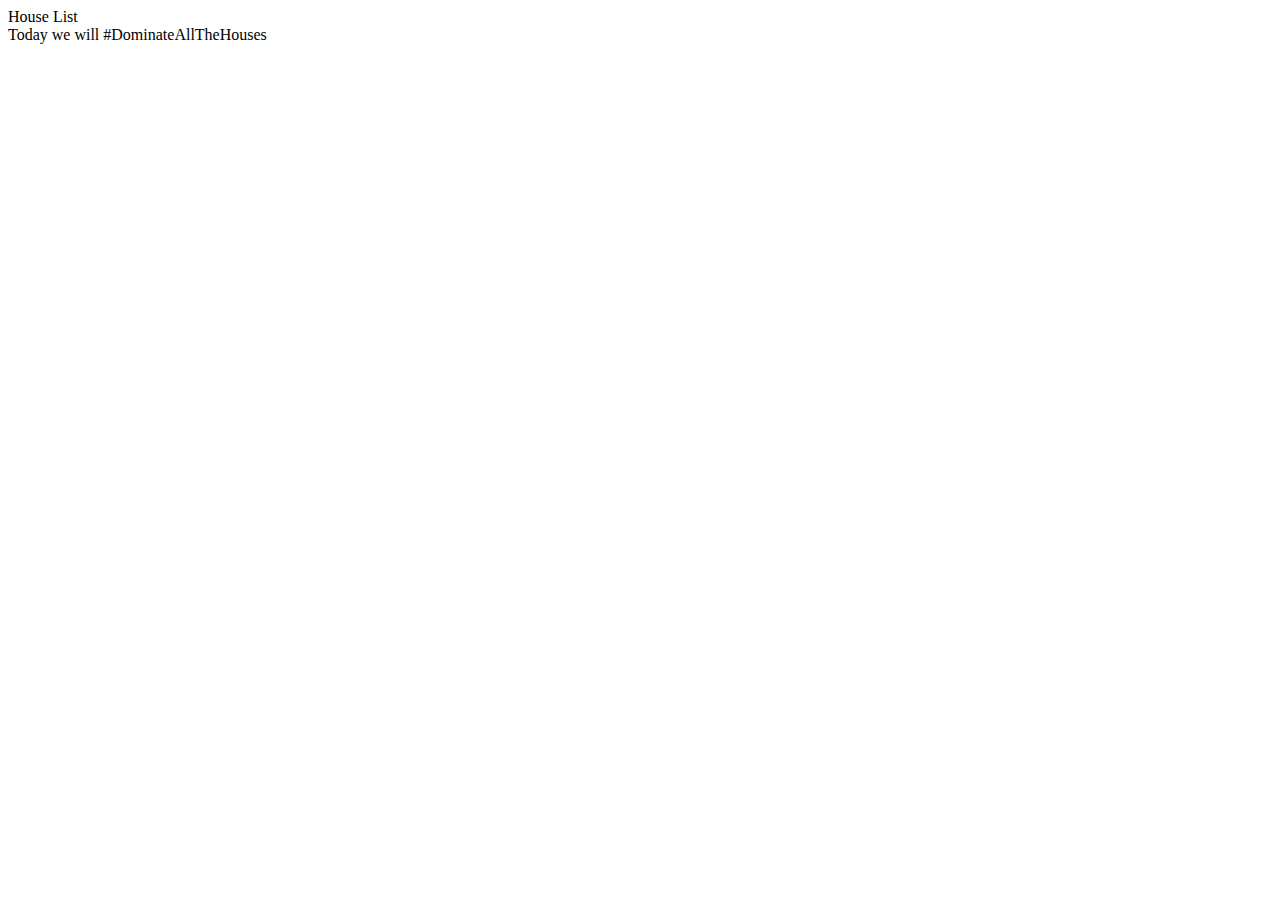
==== index.html @ 00418b83 "Updates the Readme and adds skeleton for Horello" ====
<!DOCTYPE html>
<html lang="en">
<head>
  <meta charset="UTF-8">
  <meta http-equiv="X-UA-Compatible" content="IE=edge">
  <title>Horello</title>

  <!-- Bootstrap stuff -->
  <link rel="stylesheet" href="../../../lib/bootstrap/css/bootstrap.min.css">
  <script src="../../../lib/jquery.js"></script>
  <script src="../../../lib/bootstrap/js/bootstrap.min.js"></script>

  <!-- Our Styles -->
  <link rel="stylesheet" href="css/style.css" type="text/css">
</head>
<body>
  <header>
    <a class="header-logo"
    href="#"><span class="header-logo-default"></span></a>
  </header>

  <!-- PART 5. Modal -->

  <div class="board">
    <div class="list-container">
      <div class="list">
        <div class="list-header">
          <span class="list-title">House List</span>
        </div>
        <div class="list-cards">
          <div class="card">
            <div class="card-body">
              Today we will #DominateAllTheHouses
            </div>
          </div>
        </div>
        <div class="list-footer">
          <!-- PART 2. Add card button -->

          <!-- PART 4. Collapse -->
        </div>
      </div>
    </div>

    <!-- PART 1. Add list button -->


  </div>

</body>
</html>
---- css/style.css ----
@import url(https://fonts.googleapis.com/css?family=Cabin:500,600,700);

body {
  line-height: 18px;
  height: 100vh;

  /** PART 1 CSS here */
}

header {
  position: relative;
  overflow: hidden;

  /** PART 1 CSS here */
}

.header-logo {
  bottom: 0;
  display: block;
  left: 50%;
  margin-left: -40px;
  top: 5px;
  text-align: center;
  position: absolute;
  width: 5pc;
  height: 30px;
  z-index: 2;
  opacity: 0.5;
  transition: opacity ease-in 85ms;
}

.header-logo-default {
  background-image: url(../../img/title.png);
  background-position: top right;
  background-repeat: no-repeat;
  background-size: 5pc 30px;
  right: 0;
  top: 0;
  height: 30px;
  width: 5pc;
  position: absolute;
}

a {
  background-color: transparent;
}


/* BOARD */

.add-list-container {
  padding: 5px;
}

.add-list {
  /** PART 1 CSS here */
}

.add-list:hover {
  /** PART 1 CSS here */
}

.add-list-form {
  /** PART 4 CSS here */
}

.board {
  overflow-x: auto;
  overflow-y: hidden;
  height: calc(100% - 40px);
  padding-bottom: 1em;

  /** PART 2 CSS here */
}


/* LISTS */

.list-container {
  height: 100%;
}

.list {
  box-sizing: border-box;
  max-height: 100%;

  /** PART 2 CSS here */
}

.list-header {
  display: block;
  position: relative;

  /** PART 2 CSS here */
}

.list-footer {
  /** PART 2 CSS here */
}

.list-title {
  /** PART 2 CSS here */
}

.add-card {
  /** PART 2 CSS here */
}

.add-card:hover {
  /** PART 2 CSS here */
}


/* CARDS */

.list-cards {
  min-height: 0;

  /** PART 3 CSS here */
}

.card {
  /** PART 3 CSS here */
}

.card-body {
  /** PART 3 CSS here */
}

.card-more {
  /** PART 3 CSS here */
}

/** PART 4 CSS here: add card form */
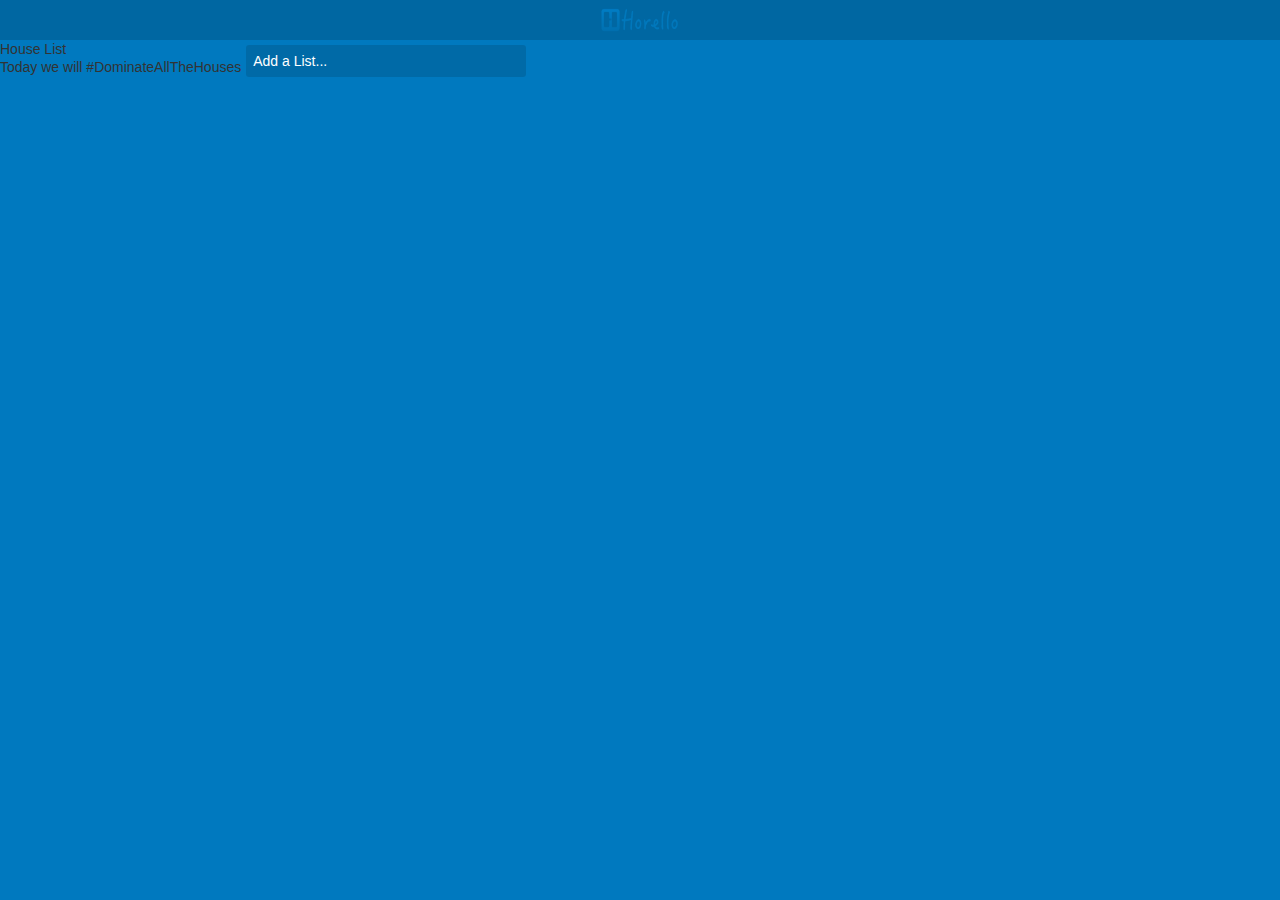
==== commit f4999c16: "Adds images, libraries, and beginning of the static website" ====
--- a/index.html
+++ b/index.html
@@ -6,9 +6,9 @@
   <title>Horello</title>
 
   <!-- Bootstrap stuff -->
-  <link rel="stylesheet" href="../../../lib/bootstrap/css/bootstrap.min.css">
-  <script src="../../../lib/jquery.js"></script>
-  <script src="../../../lib/bootstrap/js/bootstrap.min.js"></script>
+  <link rel="stylesheet" href="lib/bootstrap/css/bootstrap.min.css">
+  <script src="lib/jquery.js"></script>
+  <script src="lib/bootstrap/js/bootstrap.min.js"></script>
 
   <!-- Our Styles -->
   <link rel="stylesheet" href="css/style.css" type="text/css">
@@ -43,8 +43,11 @@
     </div>
 
     <!-- PART 1. Add list button -->
-
-
+    <div class="list-container">
+      <div class="add-list-container">
+        <button class = 'add-list' type="button" name="button">Add a List...</button>
+      </div>
+    </div>
   </div>
 
 </body>
--- a/css/style.css
+++ b/css/style.css
@@ -3,14 +3,17 @@
 body {
   line-height: 18px;
   height: 100vh;
-
+  background-color: rgb(0,121,191);
+  font: sans-serif;
   /** PART 1 CSS here */
 }
 
 header {
   position: relative;
   overflow: hidden;
-
+  padding: 5px;
+  height: 40px;
+  background-color: rgba(0,0,0,.15);
   /** PART 1 CSS here */
 }
 
@@ -30,7 +33,7 @@
 }
 
 .header-logo-default {
-  background-image: url(../../img/title.png);
+  background-image: url(../img/title.png);
   background-position: top right;
   background-repeat: no-repeat;
   background-size: 5pc 30px;
@@ -47,12 +50,23 @@
 
 
 /* BOARD */
-
 .add-list-container {
   padding: 5px;
+  height: 100%;
 }
 
 .add-list {
+  background: rgba(0,0,0,.12);
+  color: #fff;
+  border: 0;
+  text-align: left;
+  height: auto;
+  min-height: 30px;
+  border-radius: 3px;
+  margin-bottom: 5px;
+  width: 280px;
+  padding: 7px;
+  display: flex;
   /** PART 1 CSS here */
 }
 
@@ -69,7 +83,7 @@
   overflow-y: hidden;
   height: calc(100% - 40px);
   padding-bottom: 1em;
-
+  display: flex;
   /** PART 2 CSS here */
 }
 
@@ -83,7 +97,8 @@
 .list {
   box-sizing: border-box;
   max-height: 100%;
-
+  display: flex;
+  flex-direction: column;
   /** PART 2 CSS here */
 }
 
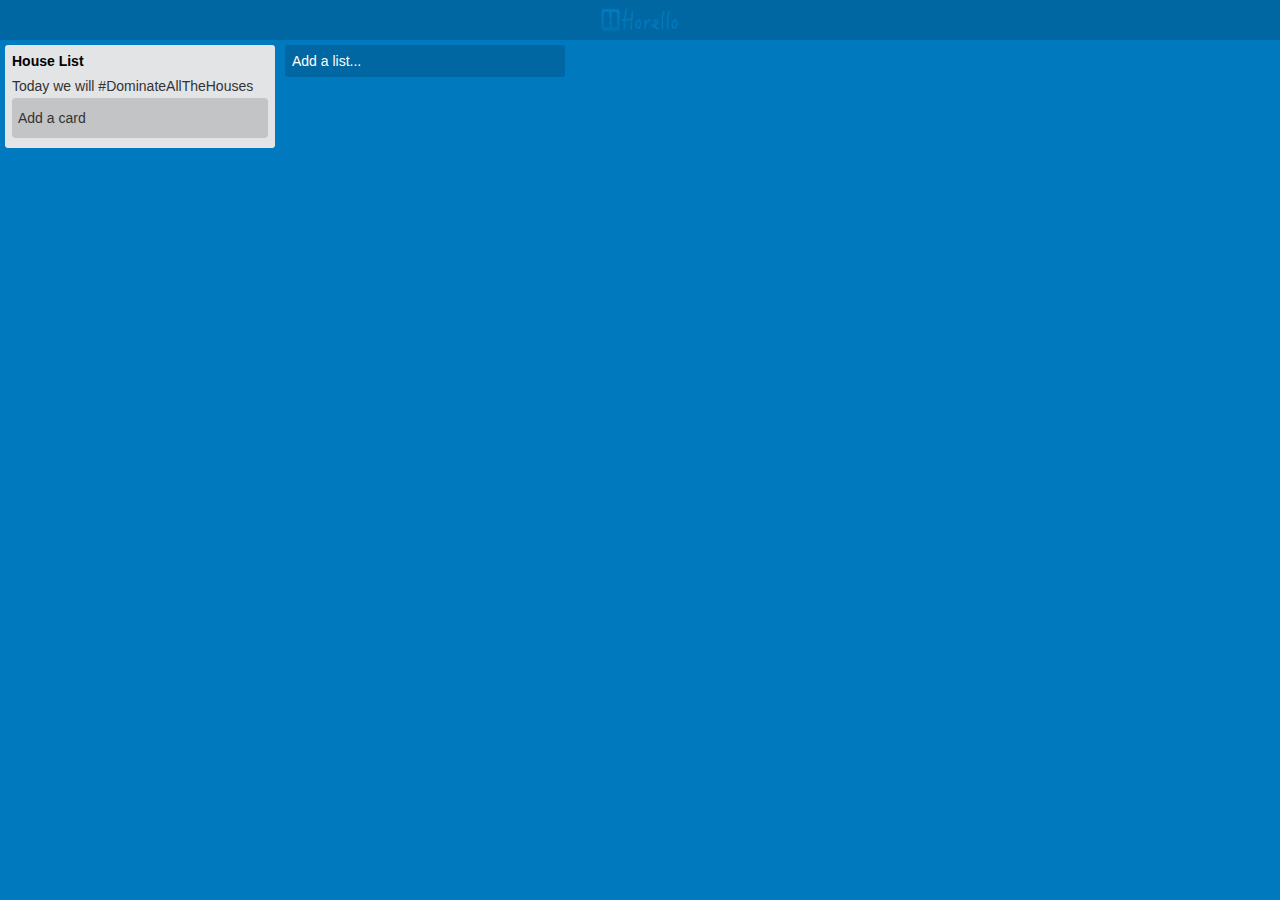
==== commit 8edb0085: "creates the add card in trello" ====
--- a/index.html
+++ b/index.html
@@ -36,7 +36,7 @@
         </div>
         <div class="list-footer">
           <!-- PART 2. Add card button -->
-
+          <button class = 'add-card' type="button" name="button">Add a card</button>
           <!-- PART 4. Collapse -->
         </div>
       </div>
@@ -45,7 +45,7 @@
     <!-- PART 1. Add list button -->
     <div class="list-container">
       <div class="add-list-container">
-        <button class = 'add-list' type="button" name="button">Add a List...</button>
+        <button class = 'add-list' type="button" name="button">Add a list...</button>
       </div>
     </div>
   </div>
--- a/css/style.css
+++ b/css/style.css
@@ -56,7 +56,7 @@
 }
 
 .add-list {
-  background: rgba(0,0,0,.12);
+  background-color: rgba(0,0,0,.15);
   color: #fff;
   border: 0;
   text-align: left;
@@ -71,6 +71,7 @@
 }
 
 .add-list:hover {
+  background-color: rgba(0, 0, 0, 0.3)
   /** PART 1 CSS here */
 }
 
@@ -99,29 +100,49 @@
   max-height: 100%;
   display: flex;
   flex-direction: column;
+  /* border: solid red 1px; */
+  padding: .5em;
+  margin: 5px;
+  border-radius: 3px;
+  width: 270px;
+  background-color: #e2e4e6;
   /** PART 2 CSS here */
 }
 
 .list-header {
   display: block;
   position: relative;
-
+  margin-bottom: .5em;
+  color: black;
+  font-weight: 700;
   /** PART 2 CSS here */
 }
 
 .list-footer {
+  font-weight: 500;
   /** PART 2 CSS here */
 }
 
 .list-title {
+  font-weight: bold;
   /** PART 2 CSS here */
 }
 
 .add-card {
+  height: 40px;
+  border-radius: 4px;
+  text-align: left;
+  background: rgba(16,16,16,.15);
+  color: #333;
+  margin: 3px 0px;
+  width: 100%;
+  border: none;
+  outline: none;
   /** PART 2 CSS here */
 }
 
 .add-card:hover {
+  background: rgba(96,96,96,.15);
   /** PART 2 CSS here */
 }
 
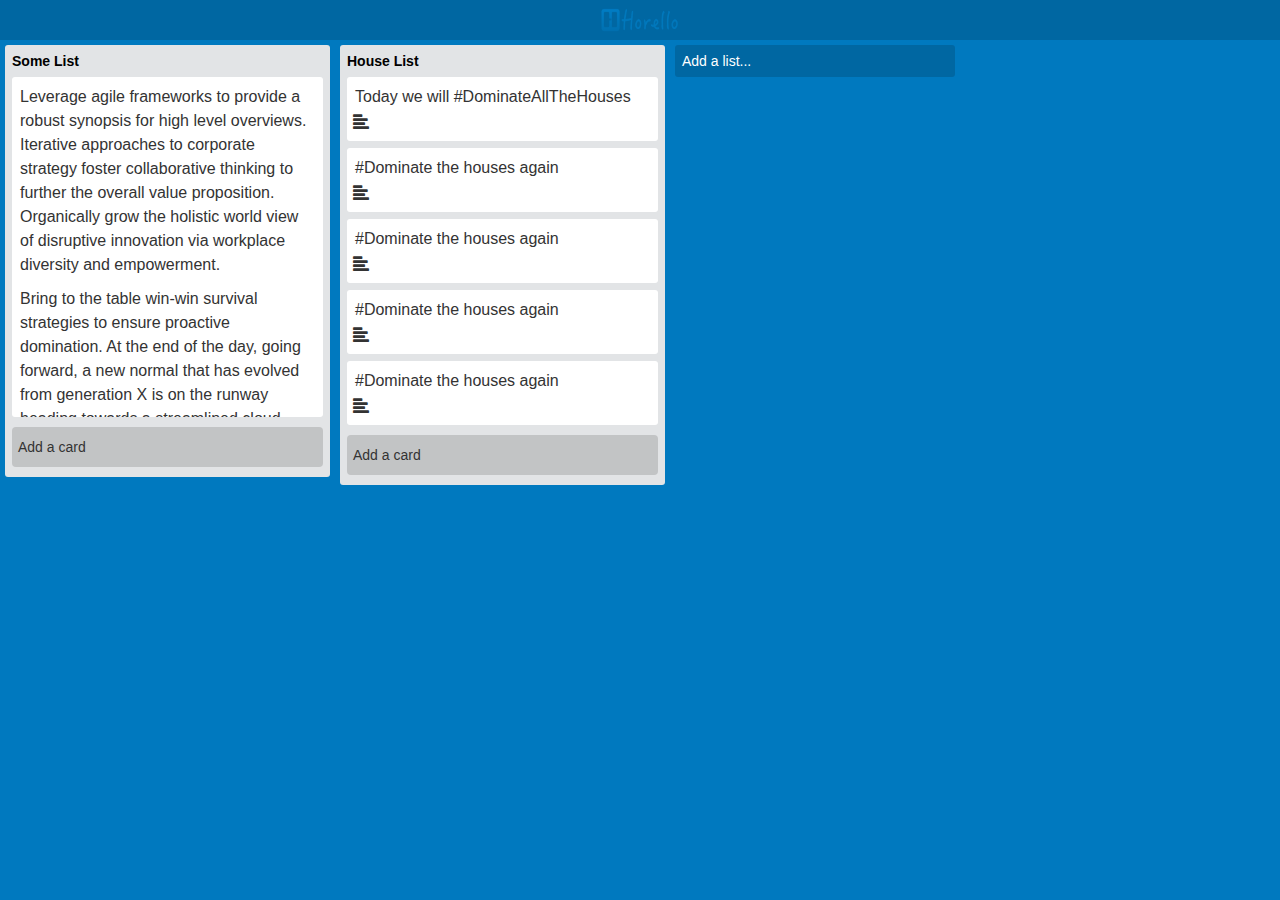
==== commit 867a7916: "Creates Cards and lists, adding collapse to add card" ====
--- a/index.html
+++ b/index.html
@@ -25,19 +25,108 @@
     <div class="list-container">
       <div class="list">
         <div class="list-header">
+          <span class="list-title">Some List</span>
+        </div>
+        <div class="list-cards">
+          <div class="card">
+            <div class="card-body pre-scrollable">
+              <p>Leverage agile frameworks to provide a robust
+                synopsis for high level overviews. Iterative
+                approaches to corporate strategy foster
+                collaborative thinking to further the overall
+                value proposition. Organically grow the holistic
+                world view of disruptive innovation via
+                workplace diversity and empowerment.</p>
+                <p>Bring to the table win-win survival strategies
+                to ensure proactive domination. At the end of
+                the day, going forward, a new normal that has
+                evolved from generation X is on the runway
+                heading towards a streamlined cloud solution.
+                User generated content in real-time will have
+                multiple touchpoints for offshoring.</p>
+                <p>Capitalise on low hanging fruit to identify a
+                ballpark value added activity to beta test.
+                Override the digital divide with additional
+                clickthroughs from DevOps. Nanotechnology
+                immersion along the information highway will
+                close the loop on focusing solely on the bottom
+                line.</p>
+            </div>
+          </div>
+        </div>
+        <div class="list-footer">
+          <!-- PART 2. Add card button -->
+          <button class = 'add-card' type="button" name="button" data-toggle="collapse" href="#collapseExample2" >Add a card</button>
+          <!-- PART 4. Collapse -->
+          <div class = 'collapse' id = 'collapseExample2'>
+            <div class="well add-card-form">
+              <input type="text" class="form-control" placeholder="Card title">
+              <button type="button" class="btn btn-default">Save</button>
+              <button type="button" class="btn btn-default">X</button>
+            </div>
+          </div>
+        </div>
+      </div>
+    </div>
+    <!--  alsdjfa;lsdjf a;lsdjf a;lsdfj as;ldfkj as;ldfjas;ldakj f -->
+    <div class="list-container">
+      <div class="list">
+        <div class="list-header">
           <span class="list-title">House List</span>
         </div>
         <div class="list-cards">
           <div class="card">
             <div class="card-body">
+              <span class="card-more">
+                <span class="glyphicon glyphicon-align-left"></span>
+              </span>
               Today we will #DominateAllTheHouses
+            </div>
+          </div>
+          <div class="card">
+            <div class="card-body">
+              <span class="card-more">
+                <span class="glyphicon glyphicon-align-left"></span>
+              </span>
+              #Dominate the houses again
+            </div>
+          </div>
+          <div class="card">
+            <div class="card-body">
+              <span class="card-more">
+                <span class="glyphicon glyphicon-align-left"></span>
+              </span>
+              #Dominate the houses again
+            </div>
+          </div>
+          <div class="card">
+            <div class="card-body">
+              <span class="card-more">
+                <span class="glyphicon glyphicon-align-left"></span>
+              </span>
+              #Dominate the houses again
+            </div>
+          </div>
+          <div class="card">
+            <div class="card-body">
+              <span class="card-more">
+                <span class="glyphicon glyphicon-align-left"></span>
+              </span>
+              #Dominate the houses again
             </div>
           </div>
         </div>
         <div class="list-footer">
           <!-- PART 2. Add card button -->
-          <button class = 'add-card' type="button" name="button">Add a card</button>
+          <button class = 'add-card' type="button" name="button" data-toggle="collapse" href="#collapseExample">Add a card</button>
           <!-- PART 4. Collapse -->
+          <div class = 'collapse' id = 'collapseExample'>
+            <div class="well add-card-form">
+              <input type="text" class="form-control" placeholder="Card title">
+              <button type="button" class="btn btn-default">Save</button>
+              <button type="button" class="btn btn-default">X</button>
+            </div>
+          </div>
         </div>
       </div>
     </div>
--- a/css/style.css
+++ b/css/style.css
@@ -104,7 +104,7 @@
   padding: .5em;
   margin: 5px;
   border-radius: 3px;
-  width: 270px;
+  width: 325px;
   background-color: #e2e4e6;
   /** PART 2 CSS here */
 }
@@ -151,20 +151,47 @@
 
 .list-cards {
   min-height: 0;
-
   /** PART 3 CSS here */
 }
 
 .card {
+  margin: 0px;
+  margin-bottom: .5em;
+  background: white;
+  border-radius: 3px;
   /** PART 3 CSS here */
 }
 
 .card-body {
+  position: relative;
+  padding: .5em;
+  padding-bottom: 2em;
+  font-size: 16px;
+  line-height: 1.5em;
   /** PART 3 CSS here */
 }
-
+.card-more::after {
+  /* display:block;
+  position: relative;
+  top: 1px;
+  /* display: inline-block; */
+  /* font-family: 'Glyphicons Halflings';
+  font-style: normal;
+  font-weight: 400;
+  line-height: 1;
+  -webkit-font-smoothing: antialiased;
+  content: "\e052"; */ */
+  }
 .card-more {
-  /** PART 3 CSS here */
+  position: absolute;
+  left: 6px;
+  bottom: 6px;
 }
-
+.add-card-form {
+  padding: 5px;
+  margin-bottom: 5px;
+}
+.add-card-form input {
+    margin-bottom: 5px;
+}
 /** PART 4 CSS here: add card form */
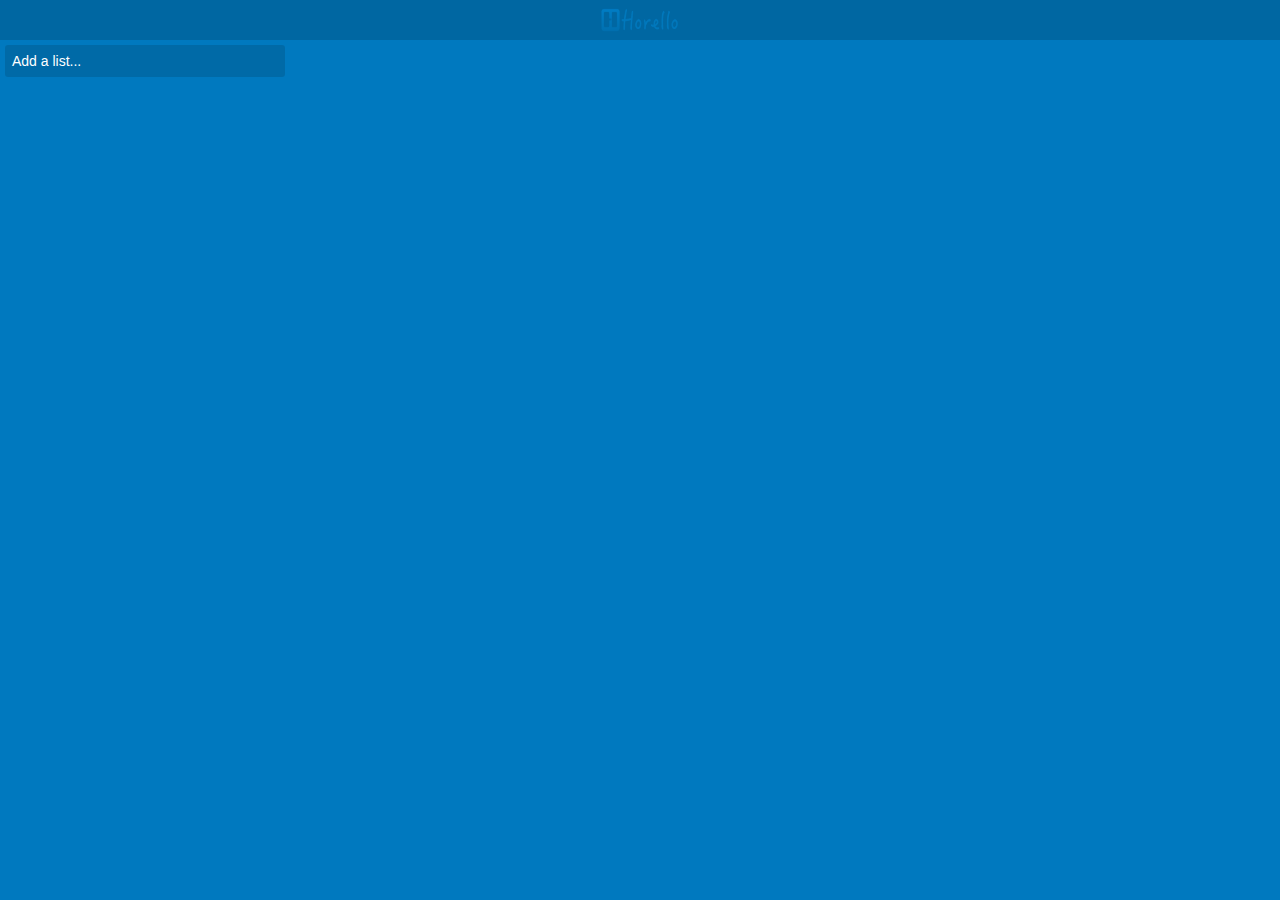
==== commit 31dfc294: "creates trello using Ajax but only for my account" ====
--- a/index.html
+++ b/index.html
@@ -1,143 +1,76 @@
 <!DOCTYPE html>
 <html lang="en">
 <head>
-  <meta charset="UTF-8">
-  <meta http-equiv="X-UA-Compatible" content="IE=edge">
-  <title>Horello</title>
+  <meta charset="utf-8">
+  <title>Horizons - W2D4 - Making Horello Dynamic w/AJAX</title>
+  <script src="lib/underscore.js"></script>
+  <script src="lib/jquery.js"></script>
+  <script src="lib/jquery-ui.js"></script>
 
   <!-- Bootstrap stuff -->
   <link rel="stylesheet" href="lib/bootstrap/css/bootstrap.min.css">
-  <script src="lib/jquery.js"></script>
   <script src="lib/bootstrap/js/bootstrap.min.js"></script>
 
   <!-- Our Styles -->
-  <link rel="stylesheet" href="css/style.css" type="text/css">
+  <link rel="stylesheet" href="css/style.css" type="text/css"></link>
 </head>
-<body>
-  <header>
-    <a class="header-logo"
-    href="#"><span class="header-logo-default"></span></a>
-  </header>
+<header>
+  <a class="header-logo"
+  href="#"><span class="header-logo-default"></span></a>
+</header>
 
-  <!-- PART 5. Modal -->
+<div class="modal fade" id="cardEdit">
+  <div class="modal-dialog">
+    <div class="modal-content">
+      <div class="modal-header">
+        <button type="button" class="close" data-dismiss="modal">
+          <span>&times;</span>
+        </button>
+        <input type="text" class="form-control" id="modalText">
+      </div>
+      <div class="modal-body">
+        <h5>Description</h5>
+        <textarea class="form-control" rows="5" id="modalBody"></textarea>
+      </div>
+      <div class="modal-footer">
+        <button type="button" class="btn btn-default"
+        data-dismiss="modal">Close
+      </button>
+      <button type="button" class="btn btn-primary" id="modalSave">
+        Save changes
+      </button>
+    </div>
+  </div><!-- /.modal-content -->
+</div><!-- /.modal-dialog -->
+</div><!-- /.modal -->
 
-  <div class="board">
-    <div class="list-container">
-      <div class="list">
-        <div class="list-header">
-          <span class="list-title">Some List</span>
+<div class="board">
+
+  <!-- The board renders here -->
+  <div id="boardAnchor"></div>
+
+  <div class="list-container">
+    <div class="add-list-container">
+      <button class="add-list">Add a list...</button>
+      <div class="collapse" id="addList">
+        <div class="well add-card-form">
+          <input type="text" class="form-control" placeholder="List name" id="addListText">
+          <button type="button" class="btn btn-default" id="addListSave">
+            Save
+          </button>
+          <button type="button" class="btn btn-default" id="addListCancel">
+            <span class="glyphicon glyphicon-remove"></span>
+          </button>
         </div>
-        <div class="list-cards">
-          <div class="card">
-            <div class="card-body pre-scrollable">
-              <p>Leverage agile frameworks to provide a robust
-                synopsis for high level overviews. Iterative
-                approaches to corporate strategy foster
-                collaborative thinking to further the overall
-                value proposition. Organically grow the holistic
-                world view of disruptive innovation via
-                workplace diversity and empowerment.</p>
-                <p>Bring to the table win-win survival strategies
-                to ensure proactive domination. At the end of
-                the day, going forward, a new normal that has
-                evolved from generation X is on the runway
-                heading towards a streamlined cloud solution.
-                User generated content in real-time will have
-                multiple touchpoints for offshoring.</p>
-                <p>Capitalise on low hanging fruit to identify a
-                ballpark value added activity to beta test.
-                Override the digital divide with additional
-                clickthroughs from DevOps. Nanotechnology
-                immersion along the information highway will
-                close the loop on focusing solely on the bottom
-                line.</p>
-            </div>
-          </div>
-        </div>
-        <div class="list-footer">
-          <!-- PART 2. Add card button -->
-          <button class = 'add-card' type="button" name="button" data-toggle="collapse" href="#collapseExample2" >Add a card</button>
-          <!-- PART 4. Collapse -->
-          <div class = 'collapse' id = 'collapseExample2'>
-            <div class="well add-card-form">
-              <input type="text" class="form-control" placeholder="Card title">
-              <button type="button" class="btn btn-default">Save</button>
-              <button type="button" class="btn btn-default">X</button>
-            </div>
-          </div>
-        </div>
-      </div>
-    </div>
-    <!--  alsdjfa;lsdjf a;lsdjf a;lsdfj as;ldfkj as;ldfjas;ldakj f -->
-    <div class="list-container">
-      <div class="list">
-        <div class="list-header">
-          <span class="list-title">House List</span>
-        </div>
-        <div class="list-cards">
-          <div class="card">
-            <div class="card-body">
-              <span class="card-more">
-                <span class="glyphicon glyphicon-align-left"></span>
-              </span>
-              Today we will #DominateAllTheHouses
-            </div>
-          </div>
-          <div class="card">
-            <div class="card-body">
-              <span class="card-more">
-                <span class="glyphicon glyphicon-align-left"></span>
-              </span>
-              #Dominate the houses again
-            </div>
-          </div>
-          <div class="card">
-            <div class="card-body">
-              <span class="card-more">
-                <span class="glyphicon glyphicon-align-left"></span>
-              </span>
-              #Dominate the houses again
-            </div>
-          </div>
-          <div class="card">
-            <div class="card-body">
-              <span class="card-more">
-                <span class="glyphicon glyphicon-align-left"></span>
-              </span>
-              #Dominate the houses again
-            </div>
-          </div>
-          <div class="card">
-            <div class="card-body">
-              <span class="card-more">
-                <span class="glyphicon glyphicon-align-left"></span>
-              </span>
-              #Dominate the houses again
-            </div>
-          </div>
-        </div>
-        <div class="list-footer">
-          <!-- PART 2. Add card button -->
-          <button class = 'add-card' type="button" name="button" data-toggle="collapse" href="#collapseExample">Add a card</button>
-          <!-- PART 4. Collapse -->
-          <div class = 'collapse' id = 'collapseExample'>
-            <div class="well add-card-form">
-              <input type="text" class="form-control" placeholder="Card title">
-              <button type="button" class="btn btn-default">Save</button>
-              <button type="button" class="btn btn-default">X</button>
-            </div>
-          </div>
-        </div>
-      </div>
-    </div>
-
-    <!-- PART 1. Add list button -->
-    <div class="list-container">
-      <div class="add-list-container">
-        <button class = 'add-list' type="button" name="button">Add a list...</button>
       </div>
     </div>
   </div>
 
+</div>
+
+<!-- Load JS Assets -->
+<script type="text/javascript" src="js/config.js"></script>
+<script type="text/javascript" src="js/utils.js"></script>
+<script type="text/javascript" src="js/script.js"></script>
 </body>
 </html>
--- a/css/style.css
+++ b/css/style.css
@@ -1,197 +1,184 @@
+@import url(https://fonts.googleapis.com/css?family=Open+Sans:500,600,700);
 @import url(https://fonts.googleapis.com/css?family=Cabin:500,600,700);
 
 body {
-  line-height: 18px;
-  height: 100vh;
-  background-color: rgb(0,121,191);
-  font: sans-serif;
-  /** PART 1 CSS here */
+    background-color: rgb(0,121,191);
+    line-height: 18px;
+    height: 100vh;
 }
 
 header {
-  position: relative;
-  overflow: hidden;
-  padding: 5px;
-  height: 40px;
-  background-color: rgba(0,0,0,.15);
-  /** PART 1 CSS here */
+    background: rgba(0,0,0,.15);
+    padding: 5px;
+    height: 40px;
+    position: relative;
+    overflow: hidden;
 }
 
 .header-logo {
-  bottom: 0;
-  display: block;
-  left: 50%;
-  margin-left: -40px;
-  top: 5px;
-  text-align: center;
-  position: absolute;
-  width: 5pc;
-  height: 30px;
-  z-index: 2;
-  opacity: 0.5;
-  transition: opacity ease-in 85ms;
+    bottom: 0;
+    display: block;
+    left: 50%;
+    margin-left: -40px;
+    top: 5px;
+    text-align: center;
+    position: absolute;
+    width: 5pc;
+    height: 30px;
+    z-index: 2;
+    opacity: 0.5;
+    transition: opacity ease-in 85ms;
 }
 
 .header-logo-default {
-  background-image: url(../img/title.png);
-  background-position: top right;
-  background-repeat: no-repeat;
-  background-size: 5pc 30px;
-  right: 0;
-  top: 0;
-  height: 30px;
-  width: 5pc;
-  position: absolute;
+    background-image: url(../img/title.png);
+    background-position: top right;
+    background-repeat: no-repeat;
+    background-size: 5pc 30px;
+    right: 0;
+    top: 0;
+    height: 30px;
+    width: 5pc;
+    position: absolute;
 }
 
 a {
-  background-color: transparent;
+    background-color: transparent;
 }
 
 
 /* BOARD */
+
 .add-list-container {
-  padding: 5px;
-  height: 100%;
+    padding: 5px;
 }
 
 .add-list {
-  background-color: rgba(0,0,0,.15);
-  color: #fff;
-  border: 0;
-  text-align: left;
-  height: auto;
-  min-height: 30px;
-  border-radius: 3px;
-  margin-bottom: 5px;
-  width: 280px;
-  padding: 7px;
-  display: flex;
-  /** PART 1 CSS here */
+    background: rgba(0,0,0,.12);
+    color: #fff;
+    border: 0;
+    text-align: left;
+    height: auto;
+    min-height: 30px;
+    border-radius: 3px;
+    margin-bottom: 5px;
+    width: 280px;
+    padding: 7px;
 }
 
 .add-list:hover {
-  background-color: rgba(0, 0, 0, 0.3)
-  /** PART 1 CSS here */
+    background: rgba(0,0,0,.20);
 }
 
 .add-list-form {
-  /** PART 4 CSS here */
+    margin-bottom: 0;
 }
 
 .board {
-  overflow-x: auto;
-  overflow-y: hidden;
-  height: calc(100% - 40px);
-  padding-bottom: 1em;
-  display: flex;
-  /** PART 2 CSS here */
+    display: flex;
+    overflow-x: auto;
+    overflow-y: hidden;
+    height: calc(100% - 40px);
+    padding-bottom: 1em;
+}
+
+/*
+  Required to make list vertical scroll work properly.
+*/
+#boardAnchor {
+    height: 100%;
 }
 
 
 /* LISTS */
 
 .list-container {
-  height: 100%;
+    height: 100%;
 }
 
 .list {
-  box-sizing: border-box;
-  max-height: 100%;
-  display: flex;
-  flex-direction: column;
-  /* border: solid red 1px; */
-  padding: .5em;
-  margin: 5px;
-  border-radius: 3px;
-  width: 325px;
-  background-color: #e2e4e6;
-  /** PART 2 CSS here */
+    box-sizing: border-box;
+    width: 270px;
+    padding: 0.5em;
+    margin: 5px 5px;
+    border-radius: 3px;
+    background: #e2e4e6;
+    display: flex;
+    flex-direction: column;
+    max-height: 100%;
 }
 
 .list-header {
-  display: block;
-  position: relative;
-  margin-bottom: .5em;
-  color: black;
-  font-weight: 700;
-  /** PART 2 CSS here */
+    display: block;
+    position: relative;
+    margin-bottom: .5em;
+    color: black;
+    font-weight: 700;
+}
+
+.list-cards {
+    overflow-y: overlay;
+    overflow-x: hidden;
+    min-height: 30px;
 }
 
 .list-footer {
-  font-weight: 500;
-  /** PART 2 CSS here */
+    font-weight: 500;
 }
 
 .list-title {
-  font-weight: bold;
-  /** PART 2 CSS here */
+    left: 0;
 }
 
 .add-card {
-  height: 40px;
-  border-radius: 4px;
-  text-align: left;
-  background: rgba(16,16,16,.15);
-  color: #333;
-  margin: 3px 0px;
-  width: 100%;
-  border: none;
-  outline: none;
-  /** PART 2 CSS here */
+    width: 100%;
+    border: none;
+    outline: none;
+    height: 40px;
+    border-radius: 4px;
+    text-align: left;
+    background: rgba(16, 16, 16, 0.15);
+    color: #333;
+    margin: 3px 0;
 }
 
 .add-card:hover {
-  background: rgba(96,96,96,.15);
-  /** PART 2 CSS here */
+    background: rgba(96, 96, 96, 0.15);
 }
 
 
 /* CARDS */
 
-.list-cards {
-  min-height: 0;
-  /** PART 3 CSS here */
-}
-
 .card {
-  margin: 0px;
-  margin-bottom: .5em;
-  background: white;
-  border-radius: 3px;
-  /** PART 3 CSS here */
+    margin: 0 0 .5em;
+    background: white;
+    position: relative;
+    border-radius: 3px;
+    cursor: pointer;
 }
 
 .card-body {
-  position: relative;
-  padding: .5em;
-  padding-bottom: 2em;
-  font-size: 16px;
-  line-height: 1.5em;
-  /** PART 3 CSS here */
+    display: block;
+    padding: .5em .5em 2em;
+    font-family: Cabin,Arial,sans-serif;
+    font-size: 16px;
+    line-height: 1.5em;
+    position: relative;
+    transition: 0.5s all;
+    white-space: pre-line;
 }
-.card-more::after {
-  /* display:block;
-  position: relative;
-  top: 1px;
-  /* display: inline-block; */
-  /* font-family: 'Glyphicons Halflings';
-  font-style: normal;
-  font-weight: 400;
-  line-height: 1;
-  -webkit-font-smoothing: antialiased;
-  content: "\e052"; */ */
-  }
+
 .card-more {
-  position: absolute;
-  left: 6px;
-  bottom: 6px;
+    position: absolute;
+    left: 6px;
+    bottom: 6px;
 }
+
 .add-card-form {
-  padding: 5px;
-  margin-bottom: 5px;
+    padding: 5px;
+    margin-bottom: 0;
 }
+
 .add-card-form input {
     margin-bottom: 5px;
 }
-/** PART 4 CSS here: add card form */
